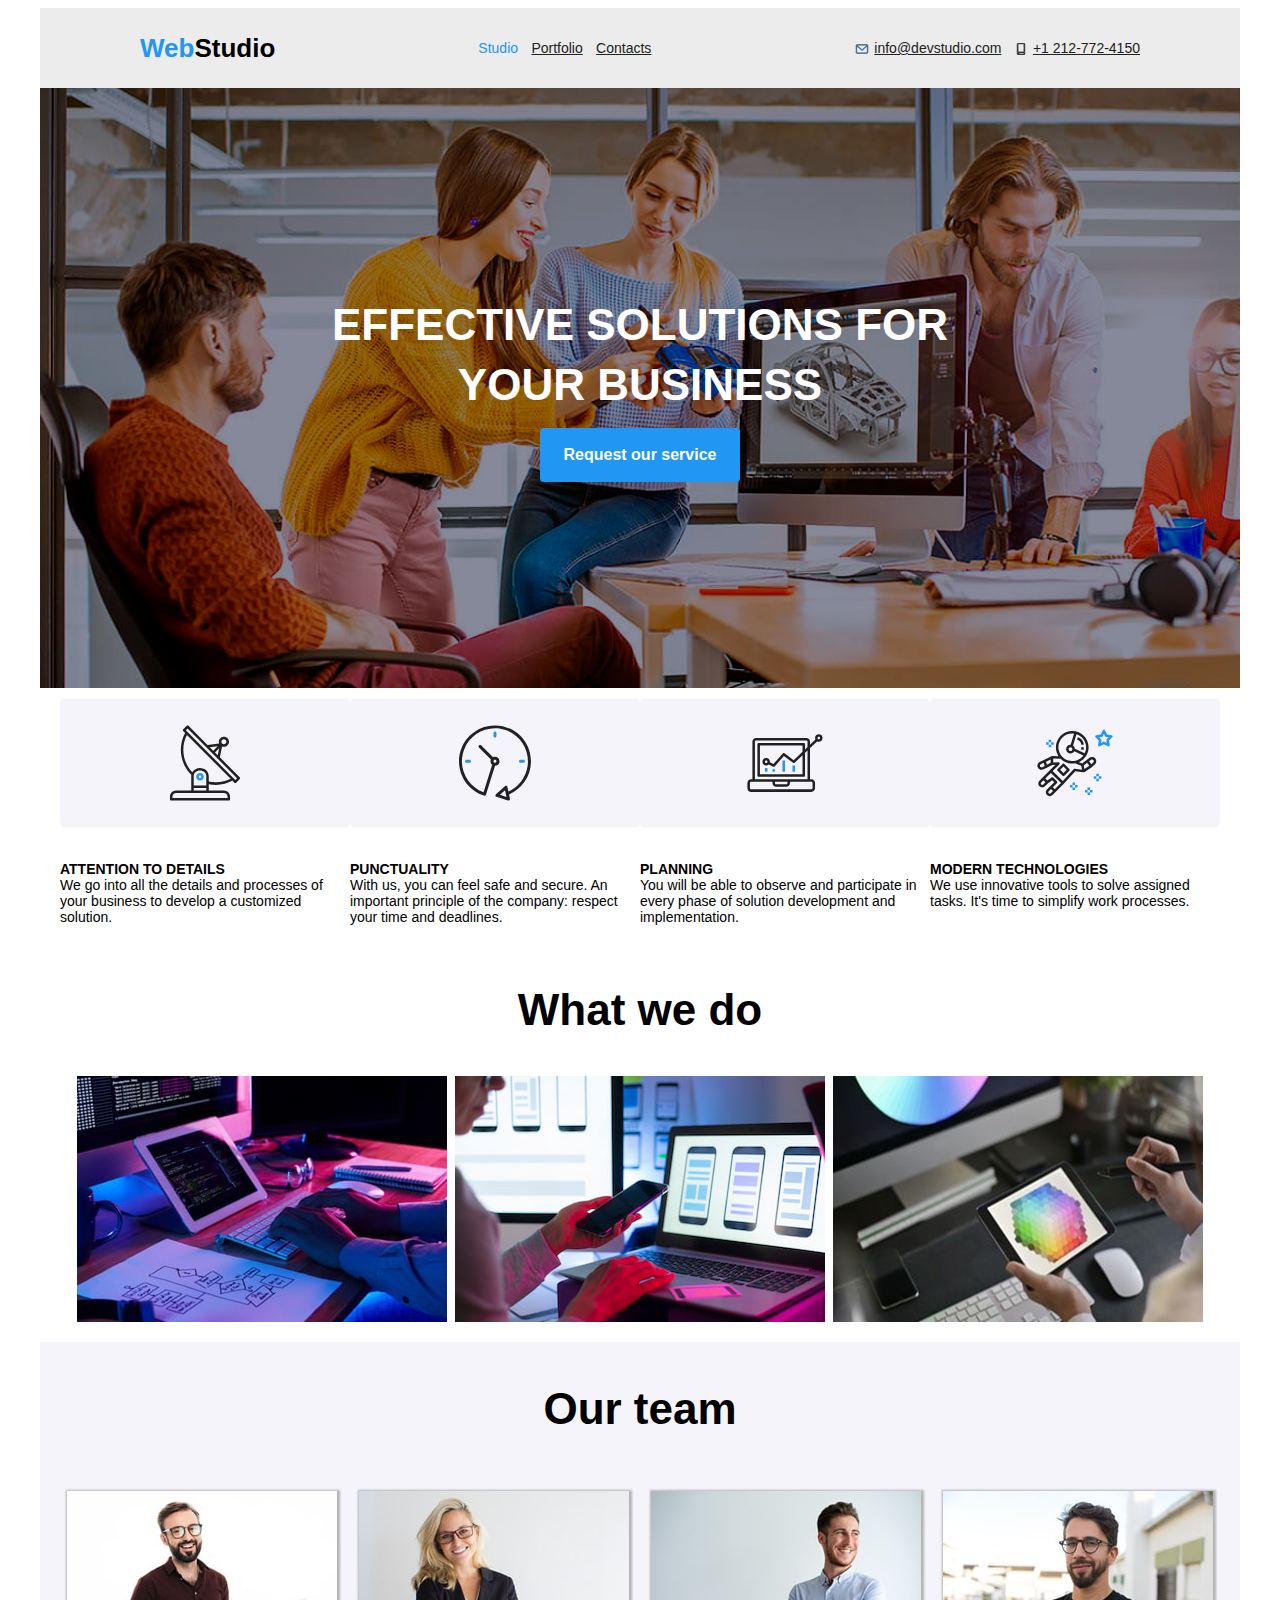
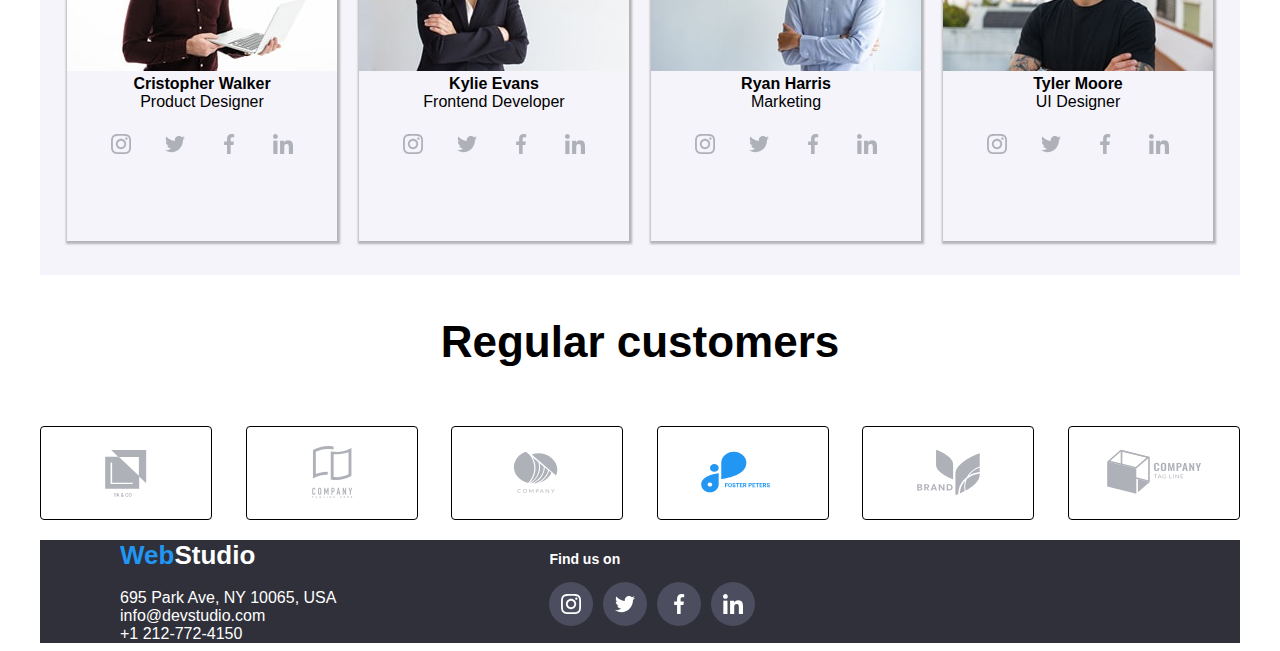
==== index.html @ d572731a "Initial commit" ====
<!DOCTYPE html>
<html lang="en">
    <head>
        <meta charset="UTF-8">
        <meta name="viewport" content="width=device-width, initial-scale=1.0">
        <link rel="stylesheet" href="./css/styles.css">
        <title>Modul 1, Lectia 1</title>
    </head>
    <body class="container">
        <!-- header section -->
        <header>
            <div>
                <div class="top-menu">
                    <div class="top-menu__webstudio"><span style="color: #2196f3;">Web</span>Studio</div>
                    <div>
                        <nav>
                            <span class="header__static_text">Studio</span>&nbsp;&nbsp;&nbsp;<a href="./portofoliu.html" class="header__active_text">Portfolio</a>&nbsp;&nbsp;&nbsp;<a href="." class="header__active_text">Contacts</a>
                        </nav>
                    </div>
                    <div class="top-menu__contacts">
                        <svg class="email_envelope" id="id_envelope">
                            <use href="./images/icons.svg#envelope" />
                        </svg>
                        &nbsp;<a href="mailto:info@devstudio.com" id="id_mail">info@devstudio.com</a>&nbsp;&nbsp;&nbsp;
                        <svg class="email_envelope" id="id_smartphone">
                            <use href="./images/icons.svg#smartphone" />
                        </svg>
                        &nbsp;<a href="tel:+12127724150" id="id_phone_number">+1 212-772-4150</a>
                    </div>
                </div>
            </div>
        </header>
        <main>
            <div class="container">
                <!-- main button section  -->
                <section class="main_title">
                    <div style="text-align: center;">
                    <h2>EFFECTIVE SOLUTIONS FOR<br>
                        YOUR BUSINESS<br>
                        <button type="button" class="main__button">Request our service</button>
                    </h2>
                    </div>
                </section>

                <!-- presentation section -->
                <section class="index__main__presentation">
                    <div class="index__main__presentation_module">
                        <svg width="290">
                            <use href="./images/icons.svg#antenna" />
                        </svg>
                        <h4>
                            <b>ATTENTION TO DETAILS</b><br>
                            We go into all the details and processes of your business to develop a customized solution.
                        </h4>
                    </div>
                    <div class="index__main__presentation_module">
                        <svg width="290">
                            <use href="./images/icons.svg#clock" />
                        </svg>
                        <h4>
                            <b>PUNCTUALITY</b><br>
                            With us, you can feel safe and secure. An important principle of the company: respect your time and deadlines.
                        </h4>
                    </div>
                    <div class="index__main__presentation_module">
                        <svg width="290">
                            <use href="./images/icons.svg#line_on_monitor" />
                        </svg>
                        <h4>
                            <b>PLANNING</b><br>
                            You will be able to observe and participate in every phase of solution development and implementation.
                        </h4>
                    </div>
                    <div class="index__main__presentation_module">
                        <svg width="290">
                            <use href="./images/icons.svg#astronaut" />
                        </svg>
                        <h4>
                            <b>MODERN TECHNOLOGIES</b><br>
                            We use innovative tools to solve assigned tasks. It's time to simplify work processes.
                        </h4>
                    </div>
                </section>

                <!-- tech images section -->
                <section>
                    <h2 style="text-align: center;">What we do</h2>
                    <ul class="index__main__images__ul">
                        <li style="list-style-type: none;">
                            <img 
                                src="./images/tech_1_w370.jpg"
                                alt="Working on keyboard"
                                width="370"
                            >
                        </li>
                        <li style="list-style-type: none;">
                            <img 
                                src="./images/tech_2_w370.jpg"
                                alt="Mobile style on display"
                                width="370"
                            >
                        </li>
                        <li style="list-style-type: none;">
                            <img 
                                src="./images/tech_3_w370.jpg"
                                alt="Color selection"
                                width="370"
                            >
                        </li>
                    </ul>
                </section>

                <!-- team section -->
                <section class="index__main__team">
                    <div><h2 style="text-align: center;">Our team</h2></div>
                    <ul class="index__main__team__ul">
                        <li style="list-style-type: none;" class="index__main__team__ul__li">
                            <img 
                                src="./images/face_1_cristopher_walker_w270.jpg"
                                alt="Cristopher Walker"
                                width="270"
                            ><br>
                            <div style="text-align: center;">
                                <b>Cristopher Walker</b><br>
                                Product Designer
                            </div>
                            <div class="index__social-bar">
                                <div class="index__social-box">
                                    <svg class="index__social-network">
                                        <use href="./images/icons.svg#instagram" />
                                    </svg>
                                </div>
                                <div class="index__social-box">
                                    <svg class="index__social-network">
                                        <use href="./images/icons.svg#twitter" />
                                    </svg>
                                </div>
                                <div class="index__social-box">
                                    <svg class="index__social-network">
                                        <use href="./images/icons.svg#facebook" />
                                    </svg>
                                </div>
                                <div class="index__social-box">
                                    <svg class="index__social-network">
                                        <use href="./images/icons.svg#linkedin" />
                                    </svg>
                                </div>
                            </div>
                        </li>
                        <li style="list-style-type: none;" class="index__main__team__ul__li">
                            <img 
                                src="./images/face_2_kylie_evans_w270.jpg"
                                alt="Kylie Evans"
                                width="270"
                            ><br>
                            <div style="text-align: center;">
                                <b>Kylie Evans</b><br>
                                Frontend Developer
                            </div>
                            <div class="index__social-bar">
                                <div class="index__social-box">
                                    <svg class="index__social-network">
                                        <use href="./images/icons.svg#instagram" />
                                    </svg>
                                </div>
                                <div class="index__social-box">
                                    <svg class="index__social-network">
                                        <use href="./images/icons.svg#twitter" />
                                    </svg>
                                </div>
                                <div class="index__social-box">
                                    <svg class="index__social-network">
                                        <use href="./images/icons.svg#facebook" />
                                    </svg>
                                </div>
                                <div class="index__social-box">
                                    <svg class="index__social-network">
                                        <use href="./images/icons.svg#linkedin" />
                                    </svg>
                                </div>
                            </div>
                        </li>
                        <li style="list-style-type: none;" class="index__main__team__ul__li">
                            <img 
                                src="./images/face_3_ryan_harris_w270.jpg"
                                alt="Ryan Harris"
                                width="270"
                            ><br>
                            <div style="text-align: center;">
                                <b>Ryan Harris</b><br>
                                Marketing
                            </div>
                            <div class="index__social-bar">
                                <div class="index__social-box">
                                    <svg class="index__social-network">
                                        <use href="./images/icons.svg#instagram" />
                                    </svg>
                                </div>
                                <div class="index__social-box">
                                    <svg class="index__social-network">
                                        <use href="./images/icons.svg#twitter" />
                                    </svg>
                                </div>
                                <div class="index__social-box">
                                    <svg class="index__social-network">
                                        <use href="./images/icons.svg#facebook" />
                                    </svg>
                                </div>
                                <div class="index__social-box">
                                    <svg class="index__social-network">
                                        <use href="./images/icons.svg#linkedin" />
                                    </svg>
                                </div>
                            </div>
                        </li>
                        <li style="list-style-type: none;" class="index__main__team__ul__li">
                            <img 
                                src="./images/face_4_tyler_moore_w270.jpg"
                                alt="Tyler Moore"
                                width="270"
                            ><br>
                            <div style="text-align: center;">
                                <b>Tyler Moore</b><br>
                                UI Designer
                            </div>
                            <div class="index__social-bar">
                                <div class="index__social-box">
                                    <svg class="index__social-network">
                                        <use href="./images/icons.svg#instagram" />
                                    </svg>
                                </div>
                                <div class="index__social-box">
                                    <svg class="index__social-network">
                                        <use href="./images/icons.svg#twitter" />
                                    </svg>
                                </div>
                                <div class="index__social-box">
                                    <svg class="index__social-network">
                                        <use href="./images/icons.svg#facebook" />
                                    </svg>
                                </div>
                                <div class="index__social-box">
                                    <svg class="index__social-network">
                                        <use href="./images/icons.svg#linkedin" />
                                    </svg>
                                </div>
                            </div>
                        </li>
                    </ul>
                </section>
                <!-- customers section -->
                <section>
                    <div style="width: 100%;">
                        <h2 style="text-align: center;">Regular customers</h2><br>
                    </div>
                    <div class="index__main__customers-icons">
                        <svg class="index__main__customer-icon">
                            <use href="./images/icons.svg#logo-index-client-1" />
                        </svg>
                        <svg class="index__main__customer-icon">
                            <use href="./images/icons.svg#logo-index-client-2" />
                        </svg>
                        <svg class="index__main__customer-icon">
                            <use href="./images/icons.svg#logo-index-client-3" />
                        </svg>
                        <svg class="index__main__customer-icon">
                            <use href="./images/icons.svg#logo-index-client-4" />
                        </svg>
                        <svg class="index__main__customer-icon">
                            <use href="./images/icons.svg#logo-index-client-5" />
                        </svg>
                        <svg class="index__main__customer-icon">
                            <use href="./images/icons.svg#logo-index-client-6" />
                        </svg>
                        
                    </div>
                </section>
            </div>
        </main>
        <!-- footer section -->
        <footer>
            <div class="index__footer">
                <div>
                    <div class="top-menu__webstudio"><span style="color: #2196f3;">Web</span>Studio</div><br>
                    695 Park Ave, NY 10065, USA<br>
                    info@devstudio.com<br>
                    +1 212-772-4150
                </div>
                <div class="top-menu__webstudio">
                    <span style="font-size: 14px; line-height: 16.41px; padding-bottom: 22px;">Find us on</span>
                    <div class="index__social-bar">
                        <div class="index__social-box-bis">
                            <svg class="index__social-network">
                                <use href="./images/icons.svg#instagram-white" />
                            </svg>
                        </div>
                        <div class="index__social-box-bis">
                            <svg class="index__social-network">
                                <use href="./images/icons.svg#twitter-white" />
                            </svg>
                        </div>
                        <div class="index__social-box-bis">
                            <svg class="index__social-network">
                                <use href="./images/icons.svg#facebook-white" />
                            </svg>
                        </div>
                        <div class="index__social-box-bis">
                            <svg class="index__social-network">
                                <use href="./images/icons.svg#linkedin-white" />
                            </svg>
                        </div>
                    </div>

                </div>
            </div>
        </footer>
    </body>
</html>
---- css/styles.css ----
:root {
    --body-font: 'Roboto', sans-serif;
    --body-font-size: "14px";    
    
    --color-active: #2196f3;
    --color-not_active: #212121;
  }

  html {
    display: flex;
    justify-content: center;
  }
  
  body {
    font-family: var(--body-font);
    display: flex;
    flex-direction: column;
  }

  h2 {
    font-size: 44px;
    font-weight: 900;
    line-height: 60px;
  }

  h4 {
    font-size: 14px;
    font-weight: normal;
    align-content: center;
  }

  header {
    background-color: #ececec;
  }

  .container {
    width: 1200px;
    display: flex;
    justify-content: center;
    flex-direction: column;
  }

  .main_title {
    width: 1200px;
    height: 600px;
    color: white;
    background-image: url("../images/back-image-index.png");
    background-size: auto;
    display: flex;
    justify-content: center;
    align-items: center;
  }

  .index__main__presentation {
    width: 1200px;
    display: flex;
    justify-content: center;
  }

  .index__main__presentation_module {
    width: 290px;
    margin-left: 0px;
    margin-right: 0px;
    flex-shrink: 0;
  }

  .index__main__images__ul {
    padding: 0px;
    width: 1200px;
    display:flex;
    justify-content: center;
    gap: 8px;
  }

  .index__main__team {
    background-color: #f5f4fa;
    display: flex;
    flex-direction: column;
  }

  .index__main__team__ul {
    width: 1200px;
    height: 368px;
    padding: 0px;
    display:flex;
    justify-content: center;
    gap: 22px;
  }

  .index__main__team__ul__li {
    text-align: center;
    border-width: 2px;
    width: 270px;
    height: 350px;
    box-shadow: 1px 1px 2px 2px #b4b4b8;
  }

  .index__main__customers {
    width: 270px;
    height: 251px;
    background-color: white;
    margin-left: 0px;
    margin-right: 0px;
    text-align: center;
    flex-shrink: 0;
  }

  .index__main__customers-icons {
    display: flex;
    justify-content: space-between;
    margin-bottom: 20px;
  }

  .index__main__customer-icon {
    width: 170px;
    height: 92px;
    border:1px solid black;
    border-radius: 4px;
  }

  .top-menu {
    display: flex;
    align-items: center;
    justify-content: space-between;
    vertical-align: middle;
    padding-left: 100px;
    padding-right: 100px;
    height: 80px;
    background-color: #ececec;
  }

  .index__social-bar {
    margin-top: 11px;
    display: flex;
    justify-content: center;
    gap: 10px;
  }

  .index__social-network {
    width: 20px;
    height: 20px;
    padding-top: 12px;
  }
  /* .index__social-network:hover {
    stroke: #ffffff;
    fill: #ffffff;
  } */
  .index__social-box {
    width: 44px;
    height: 44px;
    text-align: center;
    border-color: #212121;
    border-width: 2px;
  }
  .index__social-box:hover {
    background-color:#2196f3;
    color: white;
  }
  .index__social-box-bis {
    width: 44px;
    height: 44px;
    text-align: center;
    border-radius: 22px;
    background-color: #4c4d5e;
  }
  .index__social-box-bis:hover {
    background-color:#2196f3;
    color: white;
  }
  .bottom-menu {
    color: #2f303a;
    background-color: #2f303a;
  }

  .top-menu__links {
    display: inline-flexbox;
    gap: 108px;
    align-items: center;
    justify-content: space-between;
  }

  .top-menu__webstudio {
    font: Raleway;
    font-weight: 700;
    font-size: 26px;
  }

  .top-menu__contacts {
    display: flex;
    font-size: 14px;
  }
  .top-menu__contacts a {
    color: #212121;
  }
  .top-menu__contacts a:hover {
    color: var(--color-active);
  }
  .top-menu__contacts svg {
    stroke: #212121;
  }
  .top-menu__contacts:has(#id_mail:hover) #id_envelope {
    stroke: var(--color-active);
  }
  .top-menu__contacts:has(#id_phone_number:hover) #id_smartphone {
    stroke: var(--color-active);
  }

  .main__button {
    width: 161;
    height: 30;
    font-weight: 700;
    font-size: 16px;
    line-height: 30px;
    background-color: var(--color-active);
    color: #ffffff;
    padding: 12px 24px;
    border: 0px solid;
    border-radius: 4px;
    cursor: pointer;
  }

  .email_envelope {
    width: 16px;;
    height: 12px;
    vertical-align: middle;
    padding-top: 3px;
    stroke: black;
  }
  .email_envelope:hover {
    stroke: var(--color-active);
  }

  .antenna {
    width: 280;
    /* height: 120; */
  }

  .portfolio__main__top_button {
    color: #212121;
    background-color: #f5f4fa;
    box-shadow: none;
    border-radius: 7px;
    border: none;
    font-size: 16px;
    font-weight: 500;
    height: 38px;
    text-align: center;
    padding-left: 44px;
    padding-right: 44px;
  }
  .portfolio__main__top_button:hover {
    /* background-color:  var(--color-active);
    color: white; */
    box-shadow: 1px 1px 3px 1px #bebebe;
    cursor: pointer;
  }

  .portfolio__main__top_buttons {
    width: 1170px;
    display:flex;
    justify-content: center;
    gap: 8px;
    padding-top: 68px;
  }

  .portfolio__main__images {
    width: 1170px;
    display: flex;
    justify-content: center;
    gap: 8px;
    padding-top: 68px;
  }

  .portfolio__main_image {
    box-shadow: 1px 1px 3px 1px #bebebe;
  }

  .portfolio__main__images_column {
    display: flex;
    flex-direction: column;
    padding-bottom: 50px;
  }

  .header__static_text{
    color: var(--color-active);
    font-size: 14px;
  }

  .header__active_text{
    color:#212121;
    font-size: 14px;
  }

  .index__footer {
    background-color: #2f303a;
    color: white;
    padding-left: 80px;
    display: flex;
    gap: 213px;
  }
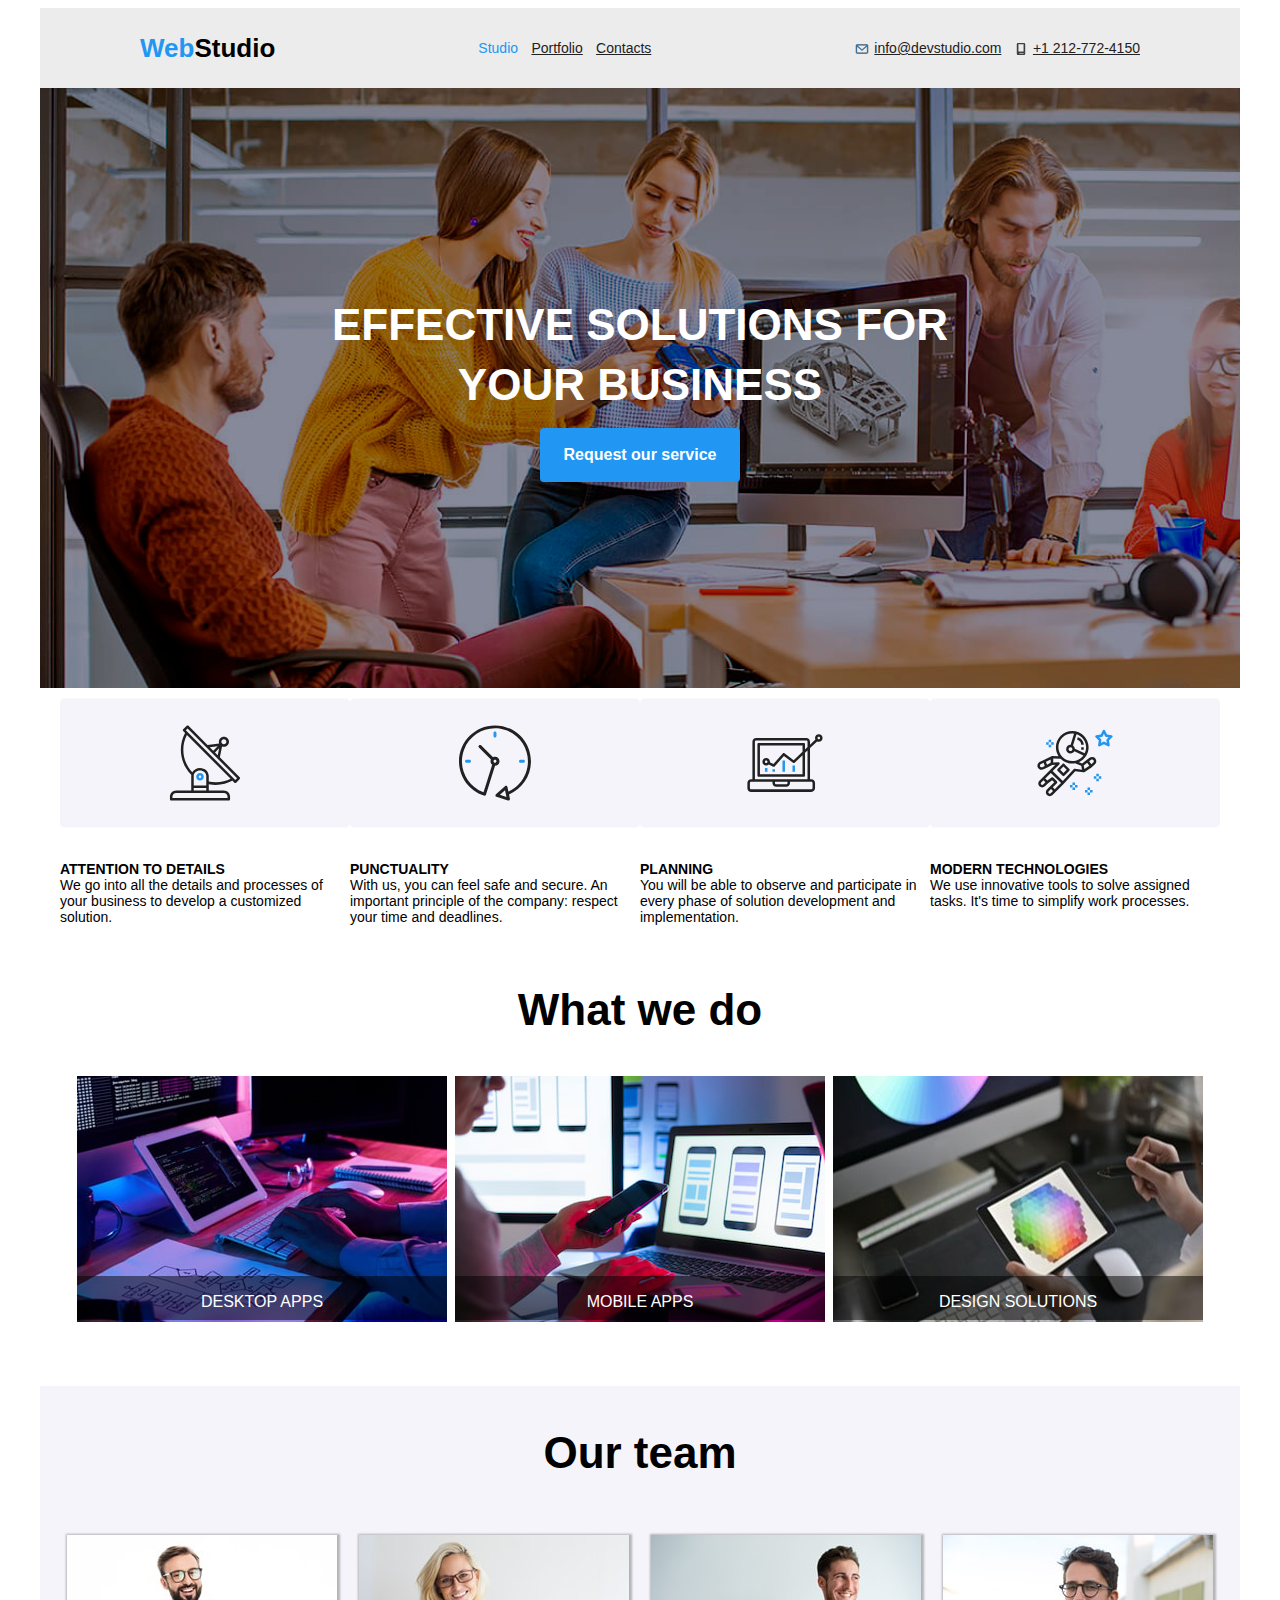
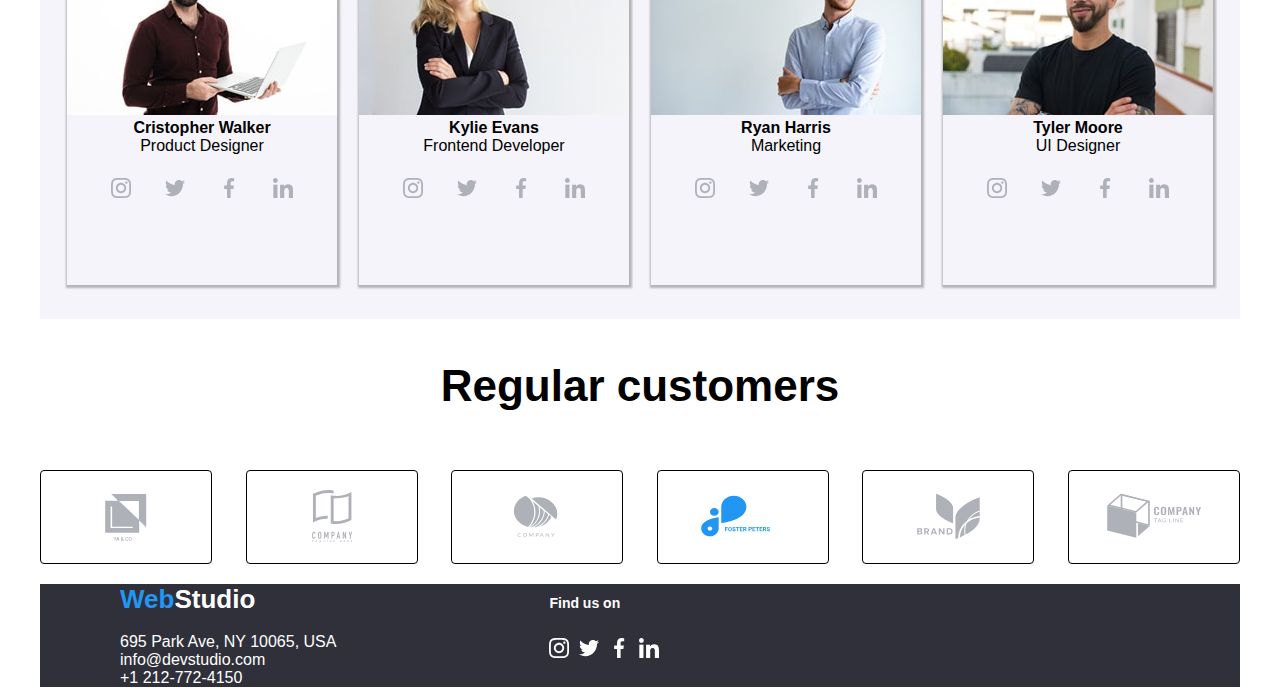
==== commit 95f24f43: "last version" ====
--- a/index.html
+++ b/index.html
@@ -37,7 +37,7 @@
                     <div style="text-align: center;">
                     <h2>EFFECTIVE SOLUTIONS FOR<br>
                         YOUR BUSINESS<br>
-                        <button type="button" class="main__button">Request our service</button>
+                        <button data-modal-open type="button" class="main__button">Request our service</button>
                     </h2>
                     </div>
                 </section>
@@ -86,26 +86,29 @@
                 <section>
                     <h2 style="text-align: center;">What we do</h2>
                     <ul class="index__main__images__ul">
-                        <li style="list-style-type: none;">
+                        <li style="list-style-type: none; text-align: center;">
                             <img 
                                 src="./images/tech_1_w370.jpg"
                                 alt="Working on keyboard"
                                 width="370"
                             >
-                        </li>
-                        <li style="list-style-type: none;">
+                            <div class="index__main__images__text">DESKTOP APPS</div>
+                        </li>
+                        <li style="list-style-type: none; text-align: center;">
                             <img 
                                 src="./images/tech_2_w370.jpg"
                                 alt="Mobile style on display"
                                 width="370"
                             >
-                        </li>
-                        <li style="list-style-type: none;">
+                            <div class="index__main__images__text">MOBILE APPS</div>
+                        </li>
+                        <li  style="list-style-type: none; text-align: center;">
                             <img 
                                 src="./images/tech_3_w370.jpg"
                                 alt="Color selection"
                                 width="370"
                             >
+                            <div class="index__main__images__text">DESIGN SOLUTIONS</div>
                         </li>
                     </ul>
                 </section>
@@ -314,5 +317,12 @@
                 </div>
             </div>
         </footer>
+        <div data-modal class="is-hidden">
+            <div data-modal-content>
+                <div> text pentru test in modal</div>
+                <button data-modal-close type="button">X</button>
+            </div>
+        </div>
+        <script src="./js/modal.js"></script>
     </body>
 </html>--- a/css/styles.css
+++ b/css/styles.css
@@ -70,6 +70,16 @@
     display:flex;
     justify-content: center;
     gap: 8px;
+    z-index: 0;
+  }
+
+  .index__main__images__text {
+    font-size: var(--body-font);
+    padding-top: 17px;
+    color: white;
+    background-color: rgb(0, 0, 0, 0.5);
+    transform: translate(0, -50px);
+    height: 27px;
   }
 
   .index__main__team {
@@ -150,12 +160,20 @@
     height: 44px;
     text-align: center;
     border-color: #212121;
+    background-color: #f5f4fa;
+    transition-property: background-color;
+    transition-duration: 250ms;
+    transition-timing-function: cubic-bezier(0.4, 0, 0.2, 1);
     border-width: 2px;
   }
   .index__social-box:hover {
     background-color:#2196f3;
     color: white;
-  }
+    transition-property: background-color;
+    transition-duration: 250ms;
+    transition-timing-function: cubic-bezier(0.4, 0, 0.2, 1);
+  }
+  .index__social-box:h
   .index__social-box-bis {
     width: 44px;
     height: 44px;
@@ -217,6 +235,7 @@
     border: 0px solid;
     border-radius: 4px;
     cursor: pointer;
+    /* box-shadow: -1px -1px 2px 2px #191919; */
   }
 
   .email_envelope {
@@ -238,7 +257,7 @@
   .portfolio__main__top_button {
     color: #212121;
     background-color: #f5f4fa;
-    box-shadow: none;
+    box-shadow: 0px 0px #bebebe;
     border-radius: 7px;
     border: none;
     font-size: 16px;
@@ -247,12 +266,23 @@
     text-align: center;
     padding-left: 44px;
     padding-right: 44px;
+    transition-property: box-shadow;
+    transition-duration: 250ms;
+    transition-timing-function: cubic-bezier(0.4, 0, 0.2, 1);
   }
   .portfolio__main__top_button:hover {
-    /* background-color:  var(--color-active);
-    color: white; */
     box-shadow: 1px 1px 3px 1px #bebebe;
     cursor: pointer;
+    transition-property: box-shadow;
+    transition-duration: 250ms;
+  }
+  .portfolio__main__top_button:focus {
+    background-color:  var(--color-active);
+    color: white;   
+    box-shadow: -1px -1px 3px 1px #bebebe; 
+    transition-property: box-shadow;
+    transition-duration: 250ms;
+    transition-timing-function: cubic-bezier(0.4, 0, 0.2, 1);
   }
 
   .portfolio__main__top_buttons {
@@ -273,6 +303,27 @@
 
   .portfolio__main_image {
     box-shadow: 1px 1px 3px 1px #bebebe;
+    position: relative;
+  }
+
+  .portfolio__main_image_over {
+    position: absolute;
+    top: 100%;
+    left: 0;
+    width: 100%;
+    height: 0%;
+    background-color: rgba(0,0,255,0.5);
+    transition-property: height, top;
+    transition-duration: 250ms;
+    transition-timing-function: cubic-bezier(0.4, 0, 0.2, 1);
+  }
+
+  .portfolio__main_image:hover .portfolio__main_image_over {
+    height: 100%;
+    top: 0;
+    transition-property: height, top;
+    transition-duration: 250ms;
+    transition-timing-function: cubic-bezier(0.4, 0, 0.2, 1);
   }
 
   .portfolio__main__images_column {
@@ -297,4 +348,40 @@
     padding-left: 80px;
     display: flex;
     gap: 213px;
-  }+  }
+
+  /* modal style(s) */
+  .is-hidden {
+    opacity: 0;
+    visibility: hidden;
+    pointer-events: none;
+  }
+  .is-hidden[data-model-content]{
+    transform: scale(0,0);
+  }
+  [data-modal] {
+    height:  100%;
+    width: 100%;
+    position: fixed;
+    top: 0;
+    left: 0;
+    background-color: rgb(0, 0, 0, 0.5);
+  }
+  [data-modal-content] {
+    width: auto;
+    height: auto;
+    background-color: white;
+    position: absolute;
+    top: 15%;
+    bottom: 15%;
+    left: 15%;
+    right: 15%;
+    transform: scale(1,1);
+    transition-duration: 1s;
+  }
+  [data-modal-close]{
+    position: absolute;
+    right: 15px;
+    top: 15px;
+  }
+  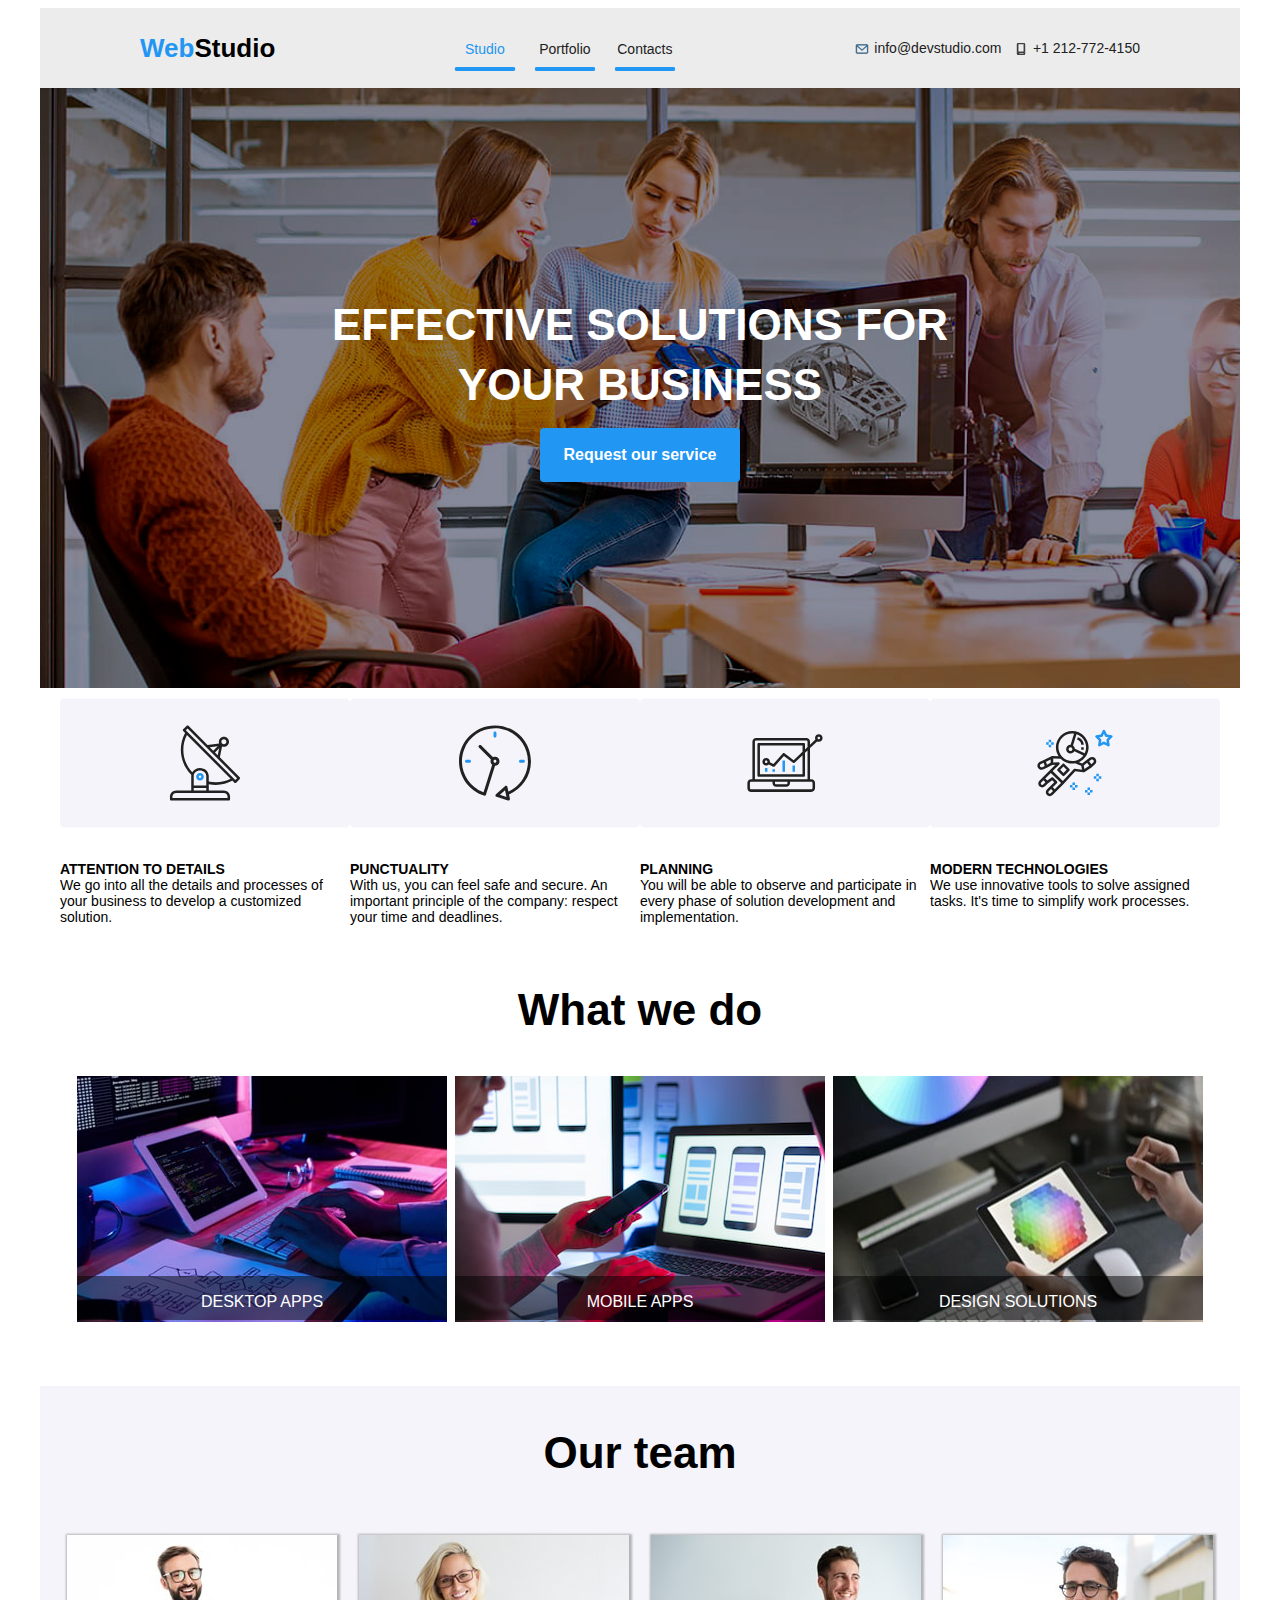
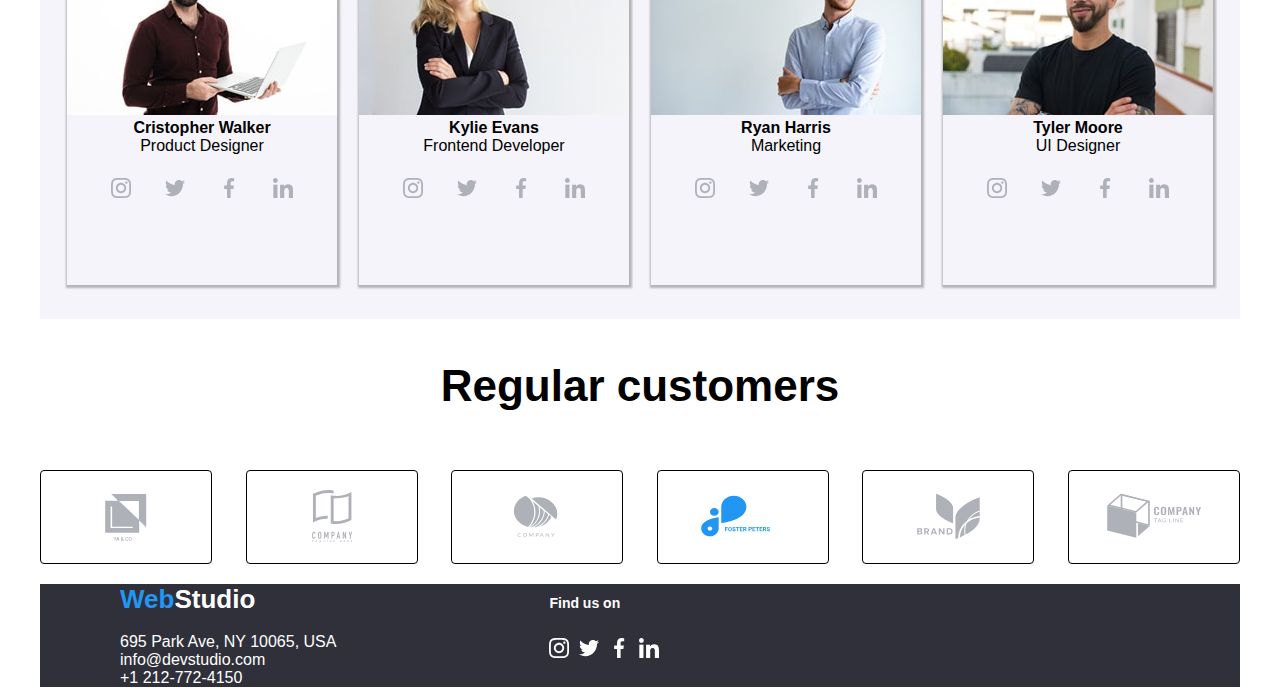
==== commit 16296d1a: "after "underline missing" adjustment" ====
--- a/index.html
+++ b/index.html
@@ -12,9 +12,34 @@
             <div>
                 <div class="top-menu">
                     <div class="top-menu__webstudio"><span style="color: #2196f3;">Web</span>Studio</div>
-                    <div>
+                    <div style="margin-top: 36px;">
                         <nav>
-                            <span class="header__static_text">Studio</span>&nbsp;&nbsp;&nbsp;<a href="./portofoliu.html" class="header__active_text">Portfolio</a>&nbsp;&nbsp;&nbsp;<a href="." class="header__active_text">Contacts</a>
+                            <div class="header__row-cells">
+                                <div class="header__column-cells">
+                                    <span class="header__static_text header__cell">Studio</span>
+                                    <div  class="header__cell" style="padding-top: 10px;">
+                                        <svg class="header__line">
+                                            <use href="./images/icons.svg#line_sprite" />
+                                        </svg>
+                                    </div>
+                                </div>
+                                <div class="header__column-cells header__cell">
+                                    <a href="./portofoliu.html" class="header__active_text header__cell">Portfolio</a>
+                                    <div>
+                                        <svg class="header__line" style="padding-top: 10px;">
+                                            <use href="./images/icons.svg#line_sprite" />
+                                        </svg>
+                                    </div>
+                                </div>
+                                <div class="header__column-cells header__cell">
+                                    <a href="." class="header__active_text">Contacts</a>
+                                    <div>
+                                        <svg class="header__line" style="padding-top: 10px;">
+                                            <use href="./images/icons.svg#line_sprite" />
+                                        </svg>
+                                    </div>
+                                </div>
+                            </div>
                         </nav>
                     </div>
                     <div class="top-menu__contacts">
@@ -319,8 +344,63 @@
         </footer>
         <div data-modal class="is-hidden">
             <div data-modal-content>
-                <div> text pentru test in modal</div>
-                <button data-modal-close type="button">X</button>
+                <form name="user-information" class="index__user-information">
+                    
+                    <div style="font-size: 20px; align-self: center; margin-top: 30px;"> 
+                        Leave your information and we'll call you back
+                    </div>
+                    <div class="index__user-information__input-module">
+                        <div>
+                            <label for="text">Name:</label>
+                        </div>                    
+                        <div class="index__user-information__input-block">
+                            <svg height="32px" width="32px">
+                                <use href="./images/icons.svg#person" />
+                            </svg>
+                            <input class="index__user-information__input-text" type="text" name="name" id="name"  required />
+                        </div>
+                    </div>
+                    <div class="index__user-information__input-module">
+                        <div>
+                            <label for="phone">Telephone:</label>
+                        </div>                    
+                        <div class="index__user-information__input-block">
+                            <svg height="32px" width="32px">
+                                <use href="./images/icons.svg#phone_receiver" />
+                            </svg>
+                            <input class="index__user-information__input-text" type="tel" name="phone" id="phone" required />
+                        </div>
+                    </div>
+                    <div class="index__user-information__input-module">
+                        <div>
+                            <label for="email">E-mail:</label>
+                        </div>
+                        <div class="index__user-information__input-block">
+                            <svg height="32px" width="32px">
+                                <use href="./images/icons.svg#email_black" />
+                            </svg>
+                            <input class="index__user-information__input-text" type="email" name="email" id="email" required />
+                        </div>
+                    </div>
+                    <div class="index__user-information__comments-module">
+                        <div>
+                            <label for="comments">Comments:</label>
+                        </div>
+                        <div class="index__user-information__input-block">
+                            <textarea class="index__user-information__comments-text" rows="4" name="comments" id="comments"></textarea>
+                        </div>
+                    </div>
+                    <label class="modal-form__position modal-form__checked">
+                        <input type="checkbox" name="agree" value="agree" class="modal-form__input"/>
+                        <span class="replace-checkbox modal-checkbox__position">
+                           <svg>
+                                <use href="./images/icons.svg#checkbox_open"></use>
+                            </svg>
+                        </span>
+                        I agree with the letter and accept the
+                        <a href="#" class="condition">Terms and Conditions</a>
+                    </label>
+                <button data-modal-close type="button" style="align-self: center;">X</button>
             </div>
         </div>
         <script src="./js/modal.js"></script>
--- a/css/styles.css
+++ b/css/styles.css
@@ -1,387 +1,486 @@
 :root {
-    --body-font: 'Roboto', sans-serif;
-    --body-font-size: "14px";    
-    
-    --color-active: #2196f3;
-    --color-not_active: #212121;
-  }
-
-  html {
-    display: flex;
-    justify-content: center;
-  }
+  --body-font: 'Roboto', sans-serif;
+  --body-font-size: "14px";    
   
-  body {
-    font-family: var(--body-font);
-    display: flex;
-    flex-direction: column;
-  }
-
-  h2 {
-    font-size: 44px;
-    font-weight: 900;
-    line-height: 60px;
-  }
-
-  h4 {
-    font-size: 14px;
-    font-weight: normal;
-    align-content: center;
-  }
-
-  header {
-    background-color: #ececec;
-  }
-
-  .container {
-    width: 1200px;
-    display: flex;
-    justify-content: center;
-    flex-direction: column;
-  }
-
-  .main_title {
-    width: 1200px;
-    height: 600px;
-    color: white;
-    background-image: url("../images/back-image-index.png");
-    background-size: auto;
-    display: flex;
-    justify-content: center;
-    align-items: center;
-  }
-
-  .index__main__presentation {
-    width: 1200px;
-    display: flex;
-    justify-content: center;
-  }
-
-  .index__main__presentation_module {
-    width: 290px;
-    margin-left: 0px;
-    margin-right: 0px;
-    flex-shrink: 0;
-  }
-
-  .index__main__images__ul {
-    padding: 0px;
-    width: 1200px;
-    display:flex;
-    justify-content: center;
-    gap: 8px;
-    z-index: 0;
-  }
-
-  .index__main__images__text {
-    font-size: var(--body-font);
-    padding-top: 17px;
-    color: white;
-    background-color: rgb(0, 0, 0, 0.5);
-    transform: translate(0, -50px);
-    height: 27px;
-  }
-
-  .index__main__team {
-    background-color: #f5f4fa;
-    display: flex;
-    flex-direction: column;
-  }
-
-  .index__main__team__ul {
-    width: 1200px;
-    height: 368px;
-    padding: 0px;
-    display:flex;
-    justify-content: center;
-    gap: 22px;
-  }
-
-  .index__main__team__ul__li {
-    text-align: center;
-    border-width: 2px;
-    width: 270px;
-    height: 350px;
-    box-shadow: 1px 1px 2px 2px #b4b4b8;
-  }
-
-  .index__main__customers {
-    width: 270px;
-    height: 251px;
-    background-color: white;
-    margin-left: 0px;
-    margin-right: 0px;
-    text-align: center;
-    flex-shrink: 0;
-  }
-
-  .index__main__customers-icons {
-    display: flex;
-    justify-content: space-between;
-    margin-bottom: 20px;
-  }
-
-  .index__main__customer-icon {
-    width: 170px;
-    height: 92px;
-    border:1px solid black;
-    border-radius: 4px;
-  }
-
-  .top-menu {
-    display: flex;
-    align-items: center;
-    justify-content: space-between;
-    vertical-align: middle;
-    padding-left: 100px;
-    padding-right: 100px;
-    height: 80px;
-    background-color: #ececec;
-  }
-
-  .index__social-bar {
-    margin-top: 11px;
-    display: flex;
-    justify-content: center;
-    gap: 10px;
-  }
-
-  .index__social-network {
-    width: 20px;
-    height: 20px;
-    padding-top: 12px;
-  }
-  /* .index__social-network:hover {
-    stroke: #ffffff;
-    fill: #ffffff;
-  } */
-  .index__social-box {
-    width: 44px;
-    height: 44px;
-    text-align: center;
-    border-color: #212121;
-    background-color: #f5f4fa;
-    transition-property: background-color;
-    transition-duration: 250ms;
-    transition-timing-function: cubic-bezier(0.4, 0, 0.2, 1);
-    border-width: 2px;
-  }
-  .index__social-box:hover {
-    background-color:#2196f3;
-    color: white;
-    transition-property: background-color;
-    transition-duration: 250ms;
-    transition-timing-function: cubic-bezier(0.4, 0, 0.2, 1);
-  }
-  .index__social-box:h
-  .index__social-box-bis {
-    width: 44px;
-    height: 44px;
-    text-align: center;
-    border-radius: 22px;
-    background-color: #4c4d5e;
-  }
-  .index__social-box-bis:hover {
-    background-color:#2196f3;
-    color: white;
-  }
-  .bottom-menu {
-    color: #2f303a;
-    background-color: #2f303a;
-  }
-
-  .top-menu__links {
-    display: inline-flexbox;
-    gap: 108px;
-    align-items: center;
-    justify-content: space-between;
-  }
-
-  .top-menu__webstudio {
-    font: Raleway;
-    font-weight: 700;
-    font-size: 26px;
-  }
-
-  .top-menu__contacts {
-    display: flex;
-    font-size: 14px;
-  }
-  .top-menu__contacts a {
-    color: #212121;
-  }
-  .top-menu__contacts a:hover {
-    color: var(--color-active);
-  }
-  .top-menu__contacts svg {
-    stroke: #212121;
-  }
-  .top-menu__contacts:has(#id_mail:hover) #id_envelope {
-    stroke: var(--color-active);
-  }
-  .top-menu__contacts:has(#id_phone_number:hover) #id_smartphone {
-    stroke: var(--color-active);
-  }
-
-  .main__button {
-    width: 161;
-    height: 30;
-    font-weight: 700;
-    font-size: 16px;
-    line-height: 30px;
-    background-color: var(--color-active);
-    color: #ffffff;
-    padding: 12px 24px;
-    border: 0px solid;
-    border-radius: 4px;
-    cursor: pointer;
-    /* box-shadow: -1px -1px 2px 2px #191919; */
-  }
-
-  .email_envelope {
-    width: 16px;;
-    height: 12px;
-    vertical-align: middle;
-    padding-top: 3px;
-    stroke: black;
-  }
-  .email_envelope:hover {
-    stroke: var(--color-active);
-  }
-
-  .antenna {
-    width: 280;
-    /* height: 120; */
-  }
-
-  .portfolio__main__top_button {
-    color: #212121;
-    background-color: #f5f4fa;
-    box-shadow: 0px 0px #bebebe;
-    border-radius: 7px;
-    border: none;
-    font-size: 16px;
-    font-weight: 500;
-    height: 38px;
-    text-align: center;
-    padding-left: 44px;
-    padding-right: 44px;
-    transition-property: box-shadow;
-    transition-duration: 250ms;
-    transition-timing-function: cubic-bezier(0.4, 0, 0.2, 1);
-  }
-  .portfolio__main__top_button:hover {
-    box-shadow: 1px 1px 3px 1px #bebebe;
-    cursor: pointer;
-    transition-property: box-shadow;
-    transition-duration: 250ms;
-  }
-  .portfolio__main__top_button:focus {
-    background-color:  var(--color-active);
-    color: white;   
-    box-shadow: -1px -1px 3px 1px #bebebe; 
-    transition-property: box-shadow;
-    transition-duration: 250ms;
-    transition-timing-function: cubic-bezier(0.4, 0, 0.2, 1);
-  }
-
-  .portfolio__main__top_buttons {
-    width: 1170px;
-    display:flex;
-    justify-content: center;
-    gap: 8px;
-    padding-top: 68px;
-  }
-
-  .portfolio__main__images {
-    width: 1170px;
-    display: flex;
-    justify-content: center;
-    gap: 8px;
-    padding-top: 68px;
-  }
-
-  .portfolio__main_image {
-    box-shadow: 1px 1px 3px 1px #bebebe;
-    position: relative;
-  }
-
-  .portfolio__main_image_over {
-    position: absolute;
-    top: 100%;
-    left: 0;
-    width: 100%;
-    height: 0%;
-    background-color: rgba(0,0,255,0.5);
-    transition-property: height, top;
-    transition-duration: 250ms;
-    transition-timing-function: cubic-bezier(0.4, 0, 0.2, 1);
-  }
-
-  .portfolio__main_image:hover .portfolio__main_image_over {
-    height: 100%;
-    top: 0;
-    transition-property: height, top;
-    transition-duration: 250ms;
-    transition-timing-function: cubic-bezier(0.4, 0, 0.2, 1);
-  }
-
-  .portfolio__main__images_column {
-    display: flex;
-    flex-direction: column;
-    padding-bottom: 50px;
-  }
-
-  .header__static_text{
-    color: var(--color-active);
-    font-size: 14px;
-  }
-
-  .header__active_text{
-    color:#212121;
-    font-size: 14px;
-  }
-
-  .index__footer {
-    background-color: #2f303a;
-    color: white;
-    padding-left: 80px;
-    display: flex;
-    gap: 213px;
-  }
-
-  /* modal style(s) */
-  .is-hidden {
-    opacity: 0;
-    visibility: hidden;
-    pointer-events: none;
-  }
-  .is-hidden[data-model-content]{
-    transform: scale(0,0);
-  }
-  [data-modal] {
-    height:  100%;
-    width: 100%;
-    position: fixed;
-    top: 0;
-    left: 0;
-    background-color: rgb(0, 0, 0, 0.5);
-  }
-  [data-modal-content] {
-    width: auto;
-    height: auto;
-    background-color: white;
-    position: absolute;
-    top: 15%;
-    bottom: 15%;
-    left: 15%;
-    right: 15%;
-    transform: scale(1,1);
-    transition-duration: 1s;
-  }
-  [data-modal-close]{
-    position: absolute;
-    right: 15px;
-    top: 15px;
-  }
-  +  --color-active: #2196f3;
+  --color-not_active: #212121;
+}
+
+html {
+  display: flex;
+  justify-content: center;
+}
+
+body {
+  font-family: var(--body-font);
+  display: flex;
+  flex-direction: column;
+}
+
+h2 {
+  font-size: 44px;
+  font-weight: 900;
+  line-height: 60px;
+}
+
+h4 {
+  font-size: 14px;
+  font-weight: normal;
+  align-content: center;
+}
+a:link {
+  text-decoration: none;
+}
+a:visited {
+  text-decoration: none;
+}
+a:hover{
+    text-decoration: none;
+}
+:active {
+  text-decoration: none;
+}
+
+header {
+  background-color: #ececec;
+}
+
+.container {
+  width: 1200px;
+  display: flex;
+  justify-content: center;
+  flex-direction: column;
+}
+
+.main_title {
+  width: 1200px;
+  height: 600px;
+  color: white;
+  background-image: url("../images/back-image-index.png");
+  background-size: auto;
+  display: flex;
+  justify-content: center;
+  align-items: center;
+}
+
+.index__main__presentation {
+  width: 1200px;
+  display: flex;
+  justify-content: center;
+}
+
+.index__main__presentation_module {
+  width: 290px;
+  margin-left: 0px;
+  margin-right: 0px;
+  flex-shrink: 0;
+}
+
+.index__main__images__ul {
+  padding: 0px;
+  width: 1200px;
+  display:flex;
+  justify-content: center;
+  gap: 8px;
+  z-index: 0;
+}
+
+.index__main__images__text {
+  font-size: var(--body-font);
+  padding-top: 17px;
+  color: white;
+  background-color: rgb(0, 0, 0, 0.5);
+  transform: translate(0, -50px);
+  height: 27px;
+}
+
+.index__main__team {
+  background-color: #f5f4fa;
+  display: flex;
+  flex-direction: column;
+}
+
+.index__main__team__ul {
+  width: 1200px;
+  height: 368px;
+  padding: 0px;
+  display:flex;
+  justify-content: center;
+  gap: 22px;
+}
+
+.index__main__team__ul__li {
+  text-align: center;
+  border-width: 2px;
+  width: 270px;
+  height: 350px;
+  box-shadow: 1px 1px 2px 2px #b4b4b8;
+}
+
+.index__main__customers {
+  width: 270px;
+  height: 251px;
+  background-color: white;
+  margin-left: 0px;
+  margin-right: 0px;
+  text-align: center;
+  flex-shrink: 0;
+}
+
+.index__main__customers-icons {
+  display: flex;
+  justify-content: space-between;
+  margin-bottom: 20px;
+}
+
+.index__main__customer-icon {
+  width: 170px;
+  height: 92px;
+  border:1px solid black;
+  border-radius: 4px;
+}
+
+.top-menu {
+  display: flex;
+  align-items: center;
+  justify-content: space-between;
+  vertical-align: middle;
+  padding-left: 100px;
+  padding-right: 100px;
+  height: 80px;
+  background-color: #ececec;
+}
+
+.index__social-bar {
+  margin-top: 11px;
+  display: flex;
+  justify-content: center;
+  gap: 10px;
+}
+
+.index__social-network {
+  width: 20px;
+  height: 20px;
+  padding-top: 12px;
+}
+/* .index__social-network:hover {
+  stroke: #ffffff;
+  fill: #ffffff;
+} */
+.index__social-box {
+  width: 44px;
+  height: 44px;
+  text-align: center;
+  border-color: #212121;
+  background-color: #f5f4fa;
+  transition-property: background-color;
+  transition-duration: 250ms;
+  transition-timing-function: cubic-bezier(0.4, 0, 0.2, 1);
+  border-width: 2px;
+}
+.index__social-box:hover {
+  background-color:#2196f3;
+  color: white;
+  transition-property: background-color;
+  transition-duration: 250ms;
+  transition-timing-function: cubic-bezier(0.4, 0, 0.2, 1);
+}
+.index__social-box:h
+.index__social-box-bis {
+  width: 44px;
+  height: 44px;
+  text-align: center;
+  border-radius: 22px;
+  background-color: #4c4d5e;
+}
+.index__social-box-bis:hover {
+  background-color:#2196f3;
+  color: white;
+}
+.bottom-menu {
+  color: #2f303a;
+  background-color: #2f303a;
+}
+
+.top-menu__links {
+  display: inline-flexbox;
+  gap: 108px;
+  align-items: center;
+  justify-content: space-between;
+}
+
+.top-menu__webstudio {
+  font: Raleway;
+  font-weight: 700;
+  font-size: 26px;
+}
+
+.top-menu__contacts {
+  display: flex;
+  font-size: 14px;
+}
+.top-menu__contacts a {
+  color: #212121;
+}
+.top-menu__contacts a:hover {
+  color: var(--color-active);
+}
+.top-menu__contacts svg {
+  stroke: #212121;
+}
+.top-menu__contacts:has(#id_mail:hover) #id_envelope {
+  stroke: var(--color-active);
+}
+.top-menu__contacts:has(#id_phone_number:hover) #id_smartphone {
+  stroke: var(--color-active);
+}
+
+.main__button {
+  width: 161;
+  height: 30;
+  font-weight: 700;
+  font-size: 16px;
+  line-height: 30px;
+  background-color: var(--color-active);
+  color: #ffffff;
+  padding: 12px 24px;
+  border: 0px solid;
+  border-radius: 4px;
+  cursor: pointer;
+  /* box-shadow: -1px -1px 2px 2px #191919; */
+}
+
+.email_envelope {
+  width: 16px;;
+  height: 12px;
+  vertical-align: middle;
+  padding-top: 3px;
+  stroke: black;
+}
+.email_envelope:hover {
+  stroke: var(--color-active);
+}
+
+.antenna {
+  width: 280;
+  /* height: 120; */
+}
+
+.portfolio__main__top_button {
+  color: #212121;
+  background-color: #f5f4fa;
+  box-shadow: 0px 0px #bebebe;
+  border-radius: 7px;
+  border: none;
+  font-size: 16px;
+  font-weight: 500;
+  height: 38px;
+  text-align: center;
+  padding-left: 44px;
+  padding-right: 44px;
+  transition-property: box-shadow;
+  transition-duration: 250ms;
+  transition-timing-function: cubic-bezier(0.4, 0, 0.2, 1);
+}
+.portfolio__main__top_button:hover {
+  box-shadow: 1px 1px 3px 1px #bebebe;
+  cursor: pointer;
+  transition-property: box-shadow;
+  transition-duration: 250ms;
+}
+.portfolio__main__top_button:focus {
+  background-color:  var(--color-active);
+  color: white;   
+  box-shadow: -1px -1px 3px 1px #bebebe; 
+  transition-property: box-shadow;
+  transition-duration: 250ms;
+  transition-timing-function: cubic-bezier(0.4, 0, 0.2, 1);
+}
+
+.portfolio__main__top_buttons {
+  width: 1170px;
+  display:flex;
+  justify-content: center;
+  gap: 8px;
+  padding-top: 68px;
+}
+
+.portfolio__main__images {
+  width: 1170px;
+  display: flex;
+  justify-content: center;
+  gap: 8px;
+  padding-top: 68px;
+}
+
+.portfolio__main_image {
+  box-shadow: 1px 1px 3px 1px #bebebe;
+  position: relative;
+}
+
+.portfolio__main_image_over {
+  position: absolute;
+  top: 100%;
+  left: 0;
+  width: 100%;
+  height: 0%;
+  background-color: rgba(0,0,255,0.5);
+  transition-property: height, top;
+  transition-duration: 250ms;
+  transition-timing-function: cubic-bezier(0.4, 0, 0.2, 1);
+}
+
+.portfolio__main_image:hover .portfolio__main_image_over {
+  height: 100%;
+  top: 0;
+  transition-property: height, top;
+  transition-duration: 250ms;
+  transition-timing-function: cubic-bezier(0.4, 0, 0.2, 1);
+}
+
+.portfolio__main__images_column {
+  display: flex;
+  flex-direction: column;
+  padding-bottom: 50px;
+}
+
+.header__static_text{
+  color: var(--color-active);
+  font-size: 14px;
+}
+
+.header__active_text{
+  color:#212121;
+  font-size: 14px;
+}
+.header__row-cells{
+  display:flex;
+  height: 50px;
+}
+.header__column-cells {
+  display: flex;
+  flex-direction: column;
+  width: 80px;
+}
+.header__cell {
+  text-align: center;
+}
+.header__line {
+  transform:scaleX(1.05);
+  height: 70px;
+  width: 58px;
+}
+
+.index__footer {
+  background-color: #2f303a;
+  color: white;
+  padding-left: 80px;
+  display: flex;
+  gap: 213px;
+}
+
+.index__user-information {
+  font: Roboto;
+  font-weight: 400;
+  font-size: 12px;
+  line-height-step: 14.06px;
+  display: flex;
+  flex-direction: column;
+  justify-content: center;
+}
+.index__user-information__input-module {
+  width: auto;
+  height: 58px;
+  margin-left: 20px;
+  margin-right: 20px;
+  margin-top: 10px;
+  padding-left: 20px;
+  border: 0px solid #212121;
+  border-radius: 4px;
+  display: flex;
+  flex-direction: column;
+  justify-content: left;
+}
+.index__user-information__input-text {
+  text-align: left;
+  width: 100%;
+  height: 36px;
+  outline: none;
+  border: none;
+}
+.index__user-information__input-block {
+  display: flex; 
+  align-items: center; 
+  border: 1px solid #b4b4b4;
+  border-radius: 4px;
+}
+.index__user-information__comments-module {
+  width: auto;
+  height: 109px;
+  margin-left: 20px;
+  margin-right: 20px;
+  margin-top: 10px;
+  margin-bottom: 10px;
+  padding-left: 20px;
+  border: 0px solid #212121;
+  border-radius: 4px;
+  display: flex;
+  flex-direction: column;
+  justify-content: left;
+}
+.index__user-information__comments-text {
+  text-align: left;
+  width: 100%;
+  height: 94px;
+  outline: none;
+  border: none;
+}
+
+/* modal style(s) */
+.is-hidden {
+  opacity: 0;
+  visibility: hidden;
+  pointer-events: none;
+}
+.is-hidden[data-model-content]{
+  transform: scale(0,0);
+}
+[data-modal] {
+  height:  100%;
+  width: 100%;
+  position: fixed;
+  top: 0;
+  left: 0;
+  background-color: rgb(0, 0, 0, 0.5);
+}
+[data-modal-content] {
+  width: 528px; 
+  height: 581px;
+  /* width: auto;
+  height: auto; */
+  background-color: white;
+  position: absolute;
+  top: 15%;
+  bottom: 15%;
+  left: 15%;
+  right: 15%;
+  transform: scale(1,1);
+  transition-duration: 1s;
+}
+[data-modal-close]{
+  position: absolute;
+  right: 10px;
+  top: 10px;
+}
+.modal-checkbox__position {
+  position: relative;
+  width: 10px;
+  height: 10px;
+  border: 1px solid black;
+  border-radius: 2px;
+}
+.modal-form__input[type='checkbox']:checked + .replace-checkbox{
+  /* display: none; */
+  background-color: #2196f3;
+  border-color: #2196f3;
+}
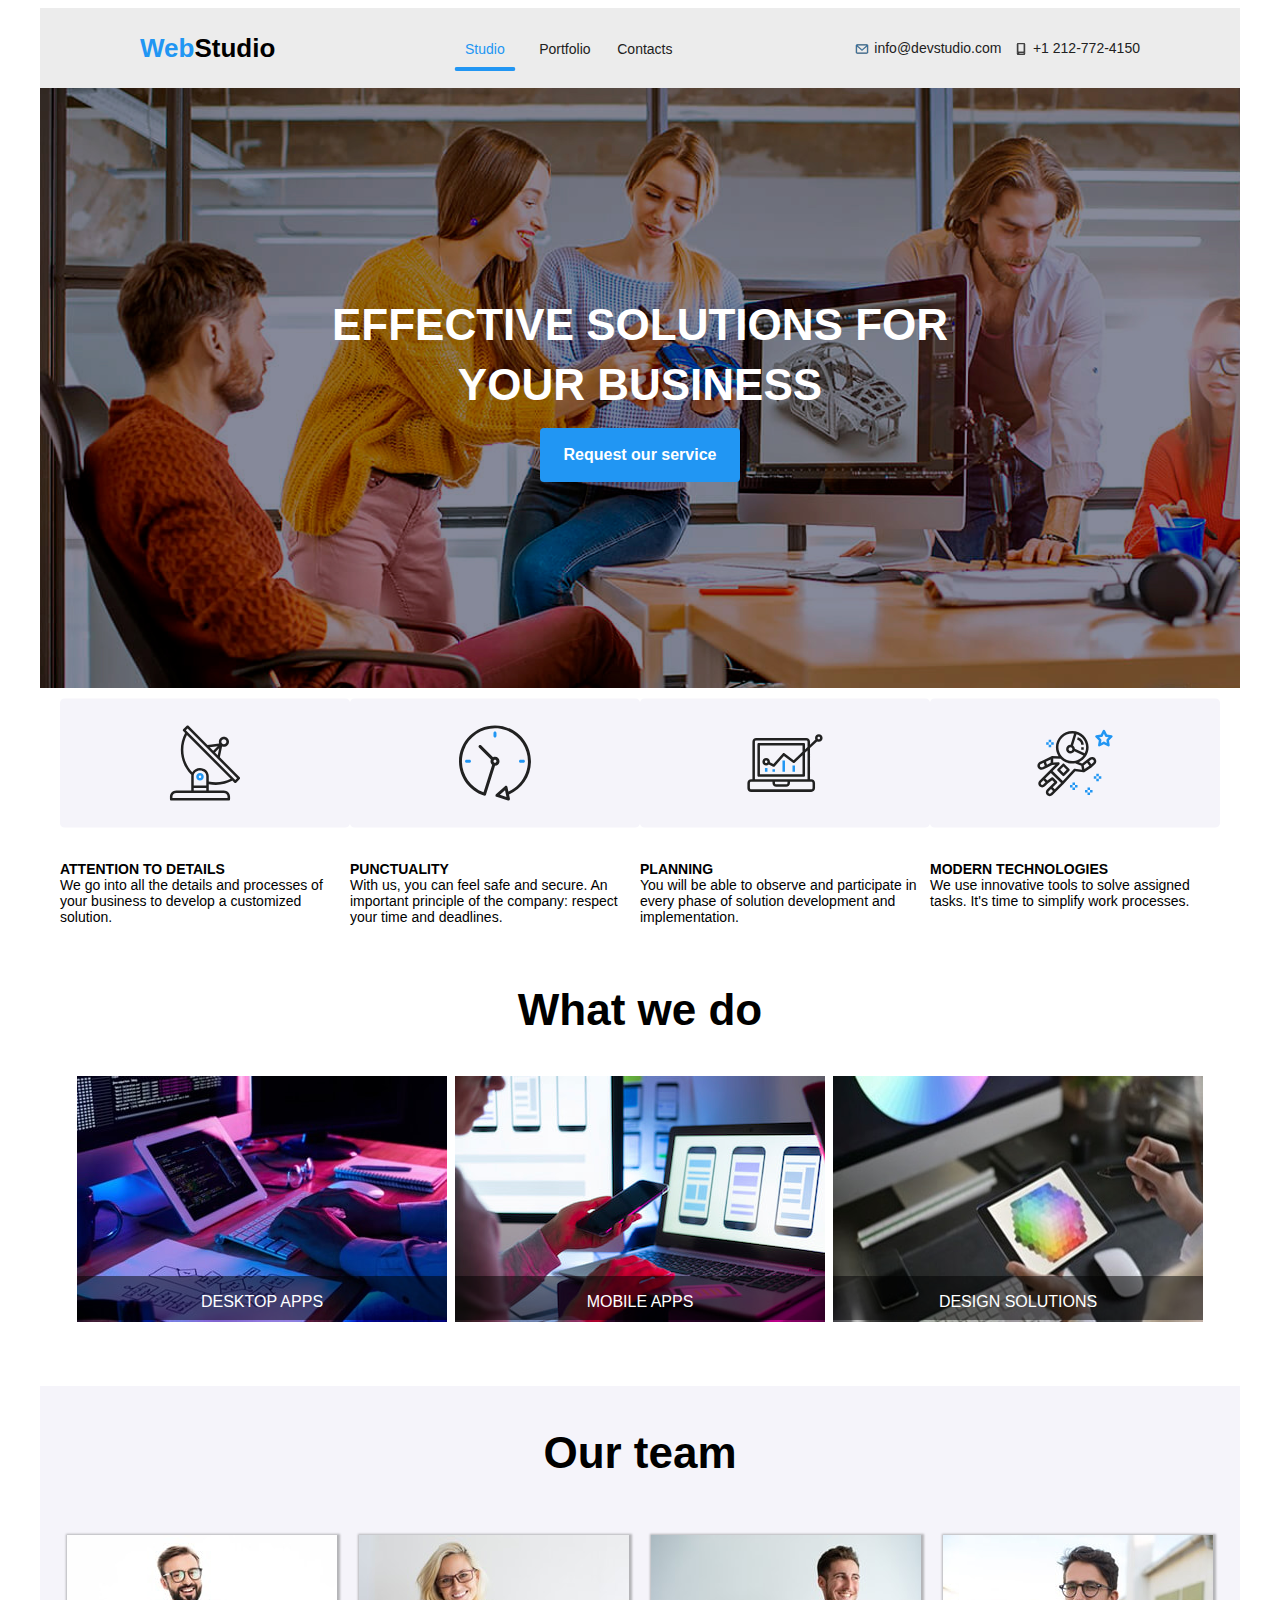
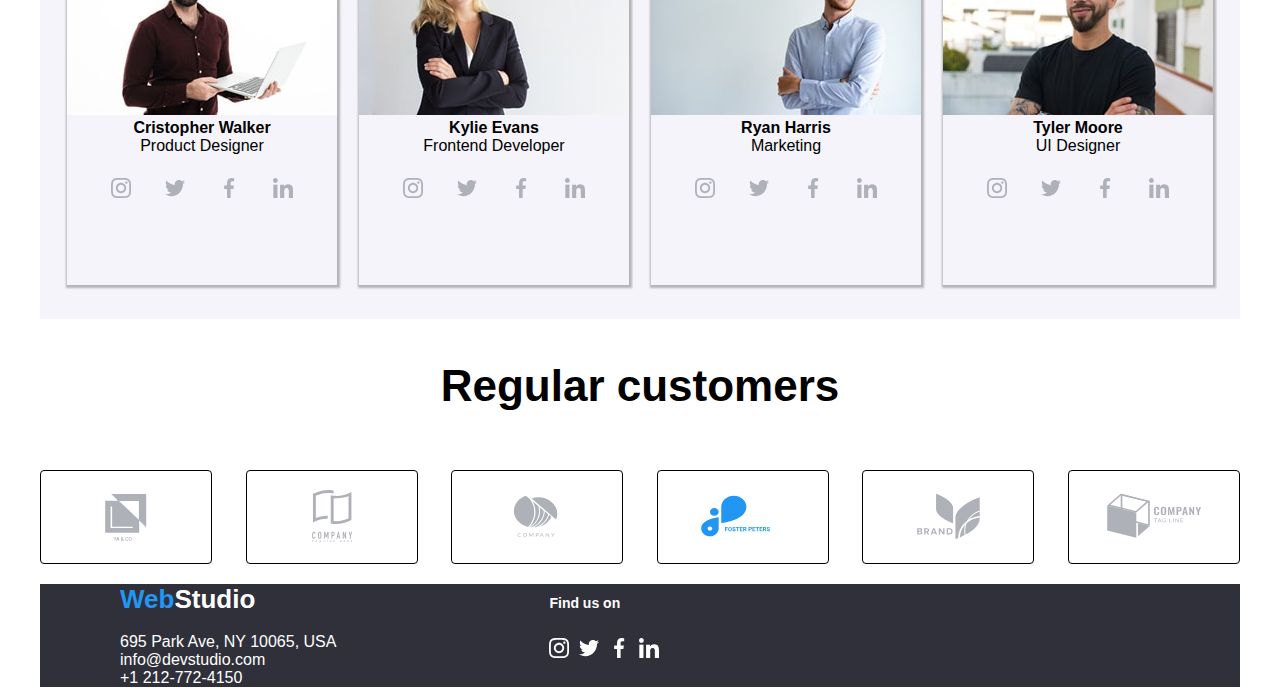
==== commit df7471ac: "solved corrections related to theme 5" ====
--- a/index.html
+++ b/index.html
@@ -18,23 +18,23 @@
                                 <div class="header__column-cells">
                                     <span class="header__static_text header__cell">Studio</span>
                                     <div  class="header__cell" style="padding-top: 10px;">
-                                        <svg class="header__line">
+                                        <svg class="header__line_static">
                                             <use href="./images/icons.svg#line_sprite" />
                                         </svg>
                                     </div>
                                 </div>
                                 <div class="header__column-cells header__cell">
                                     <a href="./portofoliu.html" class="header__active_text header__cell">Portfolio</a>
-                                    <div>
-                                        <svg class="header__line" style="padding-top: 10px;">
+                                    <div class="div_active">
+                                        <svg class="header__line_static" style="padding-top: 10px;">
                                             <use href="./images/icons.svg#line_sprite" />
                                         </svg>
                                     </div>
                                 </div>
                                 <div class="header__column-cells header__cell">
                                     <a href="." class="header__active_text">Contacts</a>
-                                    <div>
-                                        <svg class="header__line" style="padding-top: 10px;">
+                                    <div class="div_active">
+                                        <svg class="header__line_static" style="padding-top: 10px;">
                                             <use href="./images/icons.svg#line_sprite" />
                                         </svg>
                                     </div>
--- a/css/styles.css
+++ b/css/styles.css
@@ -320,7 +320,7 @@
 
 .portfolio__main_image_over {
   position: absolute;
-  top: 100%;
+  top: 90%;
   left: 0;
   width: 100%;
   height: 0%;
@@ -331,8 +331,8 @@
 }
 
 .portfolio__main_image:hover .portfolio__main_image_over {
-  height: 100%;
-  top: 0;
+  height: 90%;
+  top: 0%;
   transition-property: height, top;
   transition-duration: 250ms;
   transition-timing-function: cubic-bezier(0.4, 0, 0.2, 1);
@@ -365,10 +365,16 @@
 .header__cell {
   text-align: center;
 }
-.header__line {
+.header__line_static {
   transform:scaleX(1.05);
   height: 70px;
   width: 58px;
+}
+.div_active {
+  display: none;
+}
+.header__column-cells:hover > .div_active {
+  display: block;
 }
 
 .index__footer {
